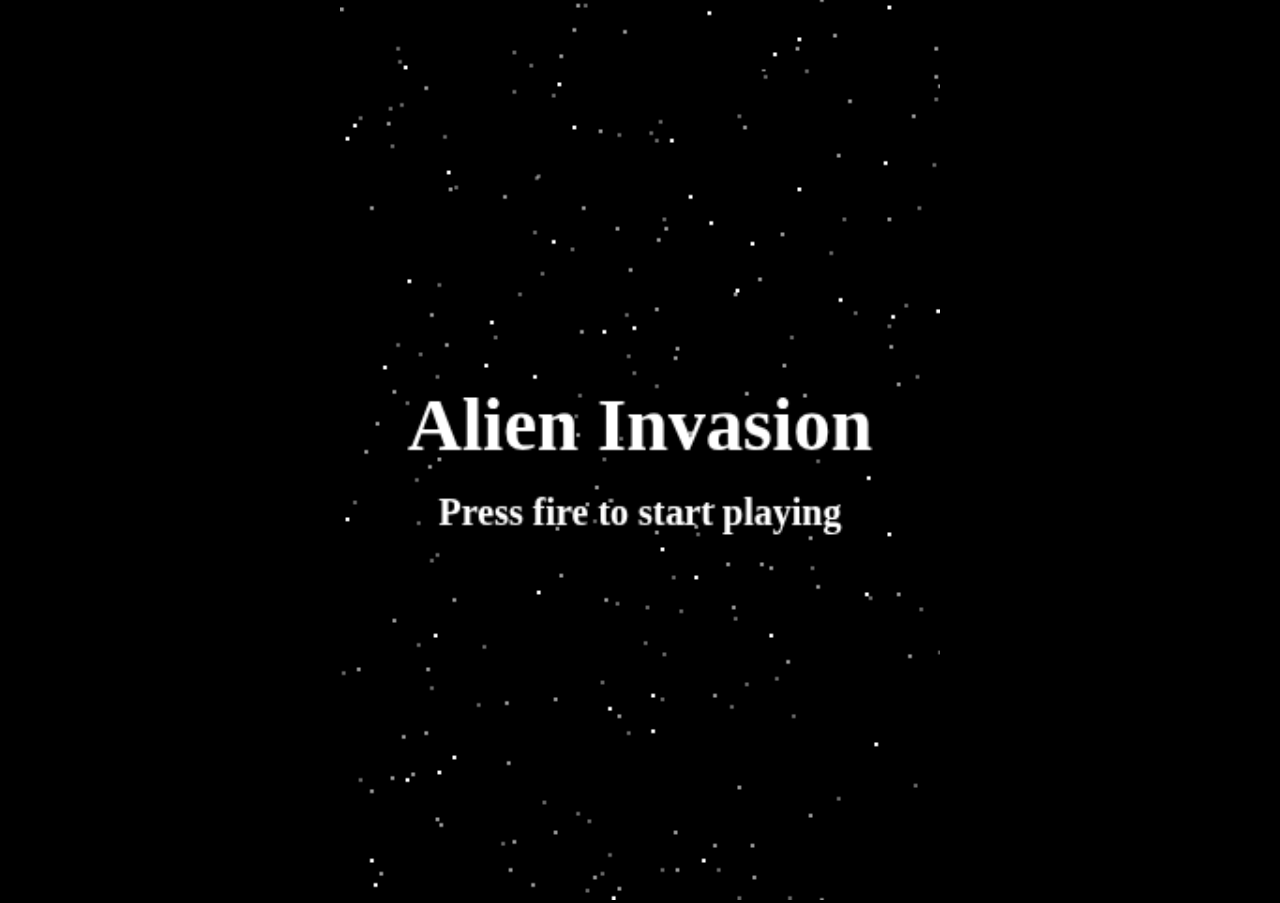
==== c.html @ 9c3cebcf "Add files via upload" ====
<!DOCTYPE HTML>
<html lang=en>
<head>
<meta charset="UTF-8"/>
<title>Alien Invasion</title>
<meta name=viewport content="width=device-width, user-scalable=0, minimum-scale=1.0, maximum-scale=1.0"/>
<style>html,body,div,span,applet,object,iframe,h1,h2,h3,h4,h5,h6,p,blockquote,pre,a,abbr,acronym,address,big,cite,code,del,dfn,em,img,ins,kbd,q,s,samp,small,strike,strong,sub,sup,tt,var,b,u,i,center,dl,dt,dd,ol,ul,li,fieldset,form,label,legend,table,caption,tbody,tfoot,thead,tr,th,td,article,aside,canvas,details,embed,figure,figcaption,footer,header,hgroup,menu,nav,output,ruby,section,summary,time,mark,audio,video{margin:0;padding:0;border:0;font-size:100%;font:inherit;vertical-align:baseline}article,aside,details,figcaption,figure,footer,header,hgroup,menu,nav,section{display:block}body{line-height:1}ol,ul{list-style:none}blockquote,q{quotes:none}blockquote:before,blockquote:after,q:before,q:after{content:'';content:none}table{border-collapse:collapse;border-spacing:0}#bat{display:grid;justify-content:center;align-content:center;min-height:100vh;background-color:black;}#container{padding-top:0;margin:0 auto}#game{height:100vh;justify-content:center;align-content:center;margin:auto;}canvas{background-color:black;}</style>
</head>
<body>
<div id=bat><div id=container>
<canvas id=game width=320 height=480></canvas>
</div></div>
<script>(function(){var b=0;var c=["ms","moz","webkit","o"];for(var a=0;a<c.length&&!window.requestAnimationFrame;++a){window.requestAnimationFrame=window[c[a]+"RequestAnimationFrame"];window.cancelAnimationFrame=window[c[a]+"CancelAnimationFrame"]||window[c[a]+"CancelRequestAnimationFrame"]}if(!window.requestAnimationFrame){window.requestAnimationFrame=function(h,e){var d=new Date().getTime();var f=Math.max(0,16-(d-b));var g=window.setTimeout(function(){h(d+f)},f);b=d+f;return g}}if(!window.cancelAnimationFrame){window.cancelAnimationFrame=function(d){clearTimeout(d)}}}());var Game=new function(){var c=[];this.initialize=function(e,f,g){this.canvas=document.getElementById(e);this.playerOffset=10;this.canvasMultiplier=1;this.setupMobile();this.width=this.canvas.width;this.height=this.canvas.height;this.ctx=this.canvas.getContext&&this.canvas.getContext("2d");if(!this.ctx){return alert("Please upgrade your browser to play")}this.setupInput();this.loop();if(this.mobile){this.setBoard(4,new TouchControls())}SpriteSheet.load(f,g)};var b={37:"left",39:"right",32:"fire"};this.keys={};this.setupInput=function(){window.addEventListener("keydown",function(f){if(b[f.keyCode]){Game.keys[b[f.keyCode]]=true;f.preventDefault()}},false);window.addEventListener("keyup",function(f){if(b[f.keyCode]){Game.keys[b[f.keyCode]]=false;f.preventDefault()}},false)};var d=new Date().getTime();var a=1/30;this.loop=function(){var h=new Date().getTime();requestAnimationFrame(Game.loop);var g=(h-d)/1000;if(g>a){g=a}for(var f=0,e=c.length;f<e;f++){if(c[f]){c[f].step(g);c[f].draw(Game.ctx)}}d=h};this.setBoard=function(e,f){c[e]=f};this.setupMobile=function(){var f=document.getElementById("container"),i=!!("ontouchstart" in window),e=window.innerWidth,g=window.innerHeight;if(i){this.mobile=true}if(screen.width>=1280||!i){return false}if(e>g){alert("Please rotate the device and then click OK");e=window.innerWidth;g=window.innerHeight}f.style.height=g*2+"px";window.scrollTo(0,1);g=window.innerHeight+2;f.style.height=g+"px";f.style.width=e+"px";f.style.padding=0;if(g>=this.canvas.height*1.75||e>=this.canvas.height*1.75){this.canvasMultiplier=2;this.canvas.width=e/2;this.canvas.height=g/2;this.canvas.style.width=e+"px";this.canvas.style.height=g+"px"}else{this.canvas.width=e;this.canvas.height=g}this.canvas.style.position="absolute";this.canvas.style.left="0px";this.canvas.style.top="0px"}};var SpriteSheet=new function(){this.map={};this.load=function(a,b){this.map=a;this.image=new Image();this.image.onload=b;this.image.src="i.png"};this.draw=function(b,c,a,f,e){var d=this.map[c];if(!e){e=0}b.drawImage(this.image,d.sx+e*d.w,d.sy,d.w,d.h,Math.floor(a),Math.floor(f),d.w,d.h)};return this};var TitleScreen=function TitleScreen(c,b,d){var a=false;this.step=function(e){if(!Game.keys.fire){a=true}if(a&&Game.keys.fire&&d){d()}};this.draw=function(e){e.fillStyle="#FFFFFF";e.font="bold 40px bangers";var f=e.measureText(c);e.fillText(c,Game.width/2-f.width/2,Game.height/2);e.font="bold 20px bangers";var g=e.measureText(b);e.fillText(b,Game.width/2-g.width/2,Game.height/2+40)}};var GameBoard=function(){var a=this;this.objects=[];this.cnt={};this.add=function(b){b.board=this;this.objects.push(b);this.cnt[b.type]=(this.cnt[b.type]||0)+1;return b};this.remove=function(c){var b=this.removed.indexOf(c);if(b==-1){this.removed.push(c);return true}else{return false}};this.resetRemoved=function(){this.removed=[]};this.finalizeRemoved=function(){for(var d=0,c=this.removed.length;d<c;d++){var b=this.objects.indexOf(this.removed[d]);if(b!=-1){this.cnt[this.removed[d].type]--;this.objects.splice(b,1)}}};this.iterate=function(f){var c=Array.prototype.slice.call(arguments,1);for(var d=0,b=this.objects.length;d<b;d++){var e=this.objects[d];e[f].apply(e,c)}};this.detect=function(d){for(var c=0,e=null,b=this.objects.length;c<b;c++){if(d.call(this.objects[c])){return this.objects[c]}}return false};this.step=function(b){this.resetRemoved();this.iterate("step",b);this.finalizeRemoved()};this.draw=function(b){this.iterate("draw",b)};this.overlap=function(c,b){return !((c.y+c.h-1<b.y)||(c.y>b.y+b.h-1)||(c.x+c.w-1<b.x)||(c.x>b.x+b.w-1))};this.collide=function(c,b){return this.detect(function(){if(c!=this){var d=(!b||this.type&b)&&a.overlap(c,this);return d?this:false}})}};var Sprite=function(){};Sprite.prototype.setup=function(a,b){this.sprite=a;this.merge(b);this.frame=this.frame||0;this.w=SpriteSheet.map[a].w;this.h=SpriteSheet.map[a].h};Sprite.prototype.merge=function(a){if(a){for(var b in a){this[b]=a[b]}}};Sprite.prototype.draw=function(a){SpriteSheet.draw(a,this.sprite,this.x,this.y,this.frame)};Sprite.prototype.hit=function(a){this.board.remove(this)};var Level=function(b,c){this.levelData=[];for(var a=0;a<b.length;a++){this.levelData.push(Object.create(b[a]))}this.t=0;this.callback=c};Level.prototype.step=function(b){var j=0,f=[],c=null;this.t+=b*1000;while((c=this.levelData[j])&&(c[0]<this.t+2000)){if(this.t>c[1]){f.push(c)}else{if(c[0]<this.t){var d=enemies[c[3]],a=c[4];this.board.add(new Enemy(d,a));c[0]+=c[2]}}j++}for(var e=0,g=f.length;e<g;e++){var h=this.levelData.indexOf(f[e]);if(h!=-1){this.levelData.splice(h,1)}}if(this.levelData.length===0&&this.board.cnt[OBJECT_ENEMY]===0){if(this.callback){this.callback()}}};Level.prototype.draw=function(a){};var TouchControls=function(){var a=10;var b=Game.width/5;var c=b-a;this.drawSquare=function(g,e,i,d,f){g.globalAlpha=f?0.9:0.6;g.fillStyle="#CCC";g.fillRect(e,i,c,c);g.fillStyle="#FFF";g.globalAlpha=1;g.font="bold "+(3*b/4)+"px arial";var h=g.measureText(d);g.fillText(d,e+c/2-h.width/2,i+3*c/4+5)};this.draw=function(d){d.save();var e=Game.height-b;this.drawSquare(d,a,e,"\u25C0",Game.keys.left);this.drawSquare(d,b+a,e,"\u25B6",Game.keys.right);this.drawSquare(d,4*b,e,"A",Game.keys.fire);d.restore()};this.step=function(d){};this.trackTouch=function(g){var h,d;g.preventDefault();Game.keys.left=false;Game.keys.right=false;for(var f=0;f<g.targetTouches.length;f++){h=g.targetTouches[f];d=h.pageX/Game.canvasMultiplier-Game.canvas.offsetLeft;if(d<b){Game.keys.left=true}if(d>b&&d<2*b){Game.keys.right=true}}if(g.type=="touchstart"||g.type=="touchend"){for(f=0;f<g.changedTouches.length;f++){h=g.changedTouches[f];d=h.pageX/Game.canvasMultiplier-Game.canvas.offsetLeft;if(d>4*b){Game.keys.fire=(g.type=="touchstart")}}}};Game.canvas.addEventListener("touchstart",this.trackTouch,true);Game.canvas.addEventListener("touchmove",this.trackTouch,true);Game.canvas.addEventListener("touchend",this.trackTouch,true);Game.canvas.addEventListener("dblclick",function(d){d.preventDefault()},true);Game.canvas.addEventListener("click",function(d){d.preventDefault()},true);Game.playerOffset=b+20};var GamePoints=function(){Game.points=0;var a=8;this.draw=function(c){c.save();c.font="bold 18px arial";c.fillStyle="#FFFFFF";var b=""+Game.points;var e=a-b.length,d="";while(e-->0){d+="0"}c.fillText(d+b,10,20);c.restore()};this.step=function(b){}};</script>
<script type=text/javascript>var sprites={ship:{sx:0,sy:0,w:37,h:42,frames:1},missile:{sx:0,sy:30,w:2,h:10,frames:1},enemy_purple:{sx:37,sy:0,w:42,h:43,frames:1},enemy_bee:{sx:79,sy:0,w:37,h:43,frames:1},enemy_ship:{sx:116,sy:0,w:42,h:43,frames:1},enemy_circle:{sx:158,sy:0,w:32,h:33,frames:1},explosion:{sx:0,sy:64,w:64,h:64,frames:12},enemy_missile:{sx:9,sy:42,w:3,h:20,frame:1}};var enemies={straight:{x:0,y:-50,sprite:"enemy_ship",health:10,E:100},ltr:{x:0,y:-100,sprite:"enemy_purple",health:10,B:75,C:1,E:100,missiles:2},circle:{x:250,y:-50,sprite:"enemy_circle",health:10,A:0,B:-100,C:1,E:20,F:100,G:1,H:Math.PI/2},wiggle:{x:100,y:-50,sprite:"enemy_bee",health:20,B:50,C:4,E:100,firePercentage:0.001,missiles:2},step:{x:0,y:-50,sprite:"enemy_circle",health:10,B:150,C:1.2,E:75}};var OBJECT_PLAYER=1,OBJECT_PLAYER_PROJECTILE=2,OBJECT_ENEMY=4,OBJECT_ENEMY_PROJECTILE=8,OBJECT_POWERUP=16;var startGame=function(){var a=navigator.userAgent.toLowerCase();if(a.match(/android/)){Game.setBoard(0,new Starfield(50,0.6,100,true))}else{Game.setBoard(0,new Starfield(20,0.4,100,true));Game.setBoard(1,new Starfield(50,0.6,100));Game.setBoard(2,new Starfield(100,1,50))}Game.setBoard(3,new TitleScreen("Alien Invasion","Press fire to start playing",playGame))};var level1=[[0,4000,500,"step"],[6000,13000,800,"ltr"],[10000,16000,400,"circle"],[17800,20000,500,"straight",{x:50}],[18200,20000,500,"straight",{x:90}],[18200,20000,500,"straight",{x:10}],[22000,25000,400,"wiggle",{x:150}],[22000,25000,400,"wiggle",{x:100}]];var playGame=function(){var a=new GameBoard();a.add(new PlayerShip());a.add(new Level(level1,winGame));Game.setBoard(3,a);Game.setBoard(5,new GamePoints(0))};var winGame=function(){Game.setBoard(3,new TitleScreen("You win!","Press fire to play again",playGame))};var loseGame=function(){Game.setBoard(3,new TitleScreen("You lose!","Press fire to play again",playGame))};var Starfield=function(f,d,c,b){var a=document.createElement("canvas");a.width=Game.width;a.height=Game.height;var h=a.getContext("2d");var g=0;if(b){h.fillStyle="#000";h.fillRect(0,0,a.width,a.height)}h.fillStyle="#FFF";h.globalAlpha=d;for(var e=0;e<c;e++){h.fillRect(Math.floor(Math.random()*a.width),Math.floor(Math.random()*a.height),2,2)}this.draw=function(j){var i=Math.floor(g);var k=a.height-i;if(i>0){j.drawImage(a,0,k,a.width,i,0,0,a.width,i)}if(k>0){j.drawImage(a,0,0,a.width,k,0,i,a.width,k)}};this.step=function(i){g+=i*f;g=g%a.height}};var PlayerShip=function(){this.setup("ship",{vx:0,reloadTime:0.25,maxVel:200});this.reload=this.reloadTime;this.x=Game.width/2-this.w/2;this.y=Game.height-Game.playerOffset-this.h;this.step=function(a){if(Game.keys.left){this.vx=-this.maxVel}else{if(Game.keys.right){this.vx=this.maxVel}else{this.vx=0}}this.x+=this.vx*a;if(this.x<0){this.x=0}else{if(this.x>Game.width-this.w){this.x=Game.width-this.w}}this.reload-=a;if(Game.keys.fire&&this.reload<0){Game.keys.fire=false;this.reload=this.reloadTime;this.board.add(new PlayerMissile(this.x,this.y+this.h/2));this.board.add(new PlayerMissile(this.x+this.w,this.y+this.h/2))}}};PlayerShip.prototype=new Sprite();PlayerShip.prototype.type=OBJECT_PLAYER;PlayerShip.prototype.hit=function(a){if(this.board.remove(this)){loseGame()}};var PlayerMissile=function(a,b){this.setup("missile",{vy:-700,damage:10});this.x=a-this.w/2;this.y=b-this.h};PlayerMissile.prototype=new Sprite();PlayerMissile.prototype.type=OBJECT_PLAYER_PROJECTILE;PlayerMissile.prototype.step=function(a){this.y+=this.vy*a;var b=this.board.collide(this,OBJECT_ENEMY);if(b){b.hit(this.damage);this.board.remove(this)}else{if(this.y<-this.h){this.board.remove(this)}}};var Enemy=function(b,a){this.merge(this.baseParameters);this.setup(b.sprite,b);this.merge(a)};Enemy.prototype=new Sprite();Enemy.prototype.type=OBJECT_ENEMY;Enemy.prototype.baseParameters={A:0,B:0,C:0,D:0,E:0,F:0,G:0,H:0,t:0,reloadTime:0.75,reload:0};Enemy.prototype.step=function(a){this.t+=a;this.vx=this.A+this.B*Math.sin(this.C*this.t+this.D);this.vy=this.E+this.F*Math.sin(this.G*this.t+this.H);this.x+=this.vx*a;this.y+=this.vy*a;var b=this.board.collide(this,OBJECT_PLAYER);if(b){b.hit(this.damage);this.board.remove(this)}if(Math.random()<0.01&&this.reload<=0){this.reload=this.reloadTime;if(this.missiles==2){this.board.add(new EnemyMissile(this.x+this.w-2,this.y+this.h));this.board.add(new EnemyMissile(this.x+2,this.y+this.h))}else{this.board.add(new EnemyMissile(this.x+this.w/2,this.y+this.h))}}this.reload-=a;if(this.y>Game.height||this.x<-this.w||this.x>Game.width){this.board.remove(this)}};Enemy.prototype.hit=function(a){this.health-=a;if(this.health<=0){if(this.board.remove(this)){Game.points+=this.points||100;this.board.add(new Explosion(this.x+this.w/2,this.y+this.h/2))}}};var EnemyMissile=function(a,b){this.setup("enemy_missile",{vy:200,damage:10});this.x=a-this.w/2;this.y=b};EnemyMissile.prototype=new Sprite();EnemyMissile.prototype.type=OBJECT_ENEMY_PROJECTILE;EnemyMissile.prototype.step=function(a){this.y+=this.vy*a;var b=this.board.collide(this,OBJECT_PLAYER);if(b){b.hit(this.damage);this.board.remove(this)}else{if(this.y>Game.height){this.board.remove(this)}}};var elem=document.documentElement;function openFullscreen(){if(elem.requestFullscreen){elem.requestFullscreen()}else{if(elem.webkitRequestFullscreen){elem.webkitRequestFullscreen()}else{if(elem.msRequestFullscreen){elem.msRequestFullscreen()}}}}function closeFullscreen(){if(document.exitFullscreen){document.exitFullscreen()}else{if(document.webkitExitFullscreen){document.webkitExitFullscreen()}else{if(document.msExitFullscreen){document.msExitFullscreen()}}}}var Explosion=function(b,a){this.setup("explosion",{frame:0});this.x=b-this.w/2;this.y=a-this.h/2};Explosion.prototype=new Sprite();Explosion.prototype.step=function(a){this.frame++;if(this.frame>=12){this.board.remove(this)}};window.addEventListener("load",function(){Game.initialize("game",sprites,startGame)});</script>
</body>
</html>
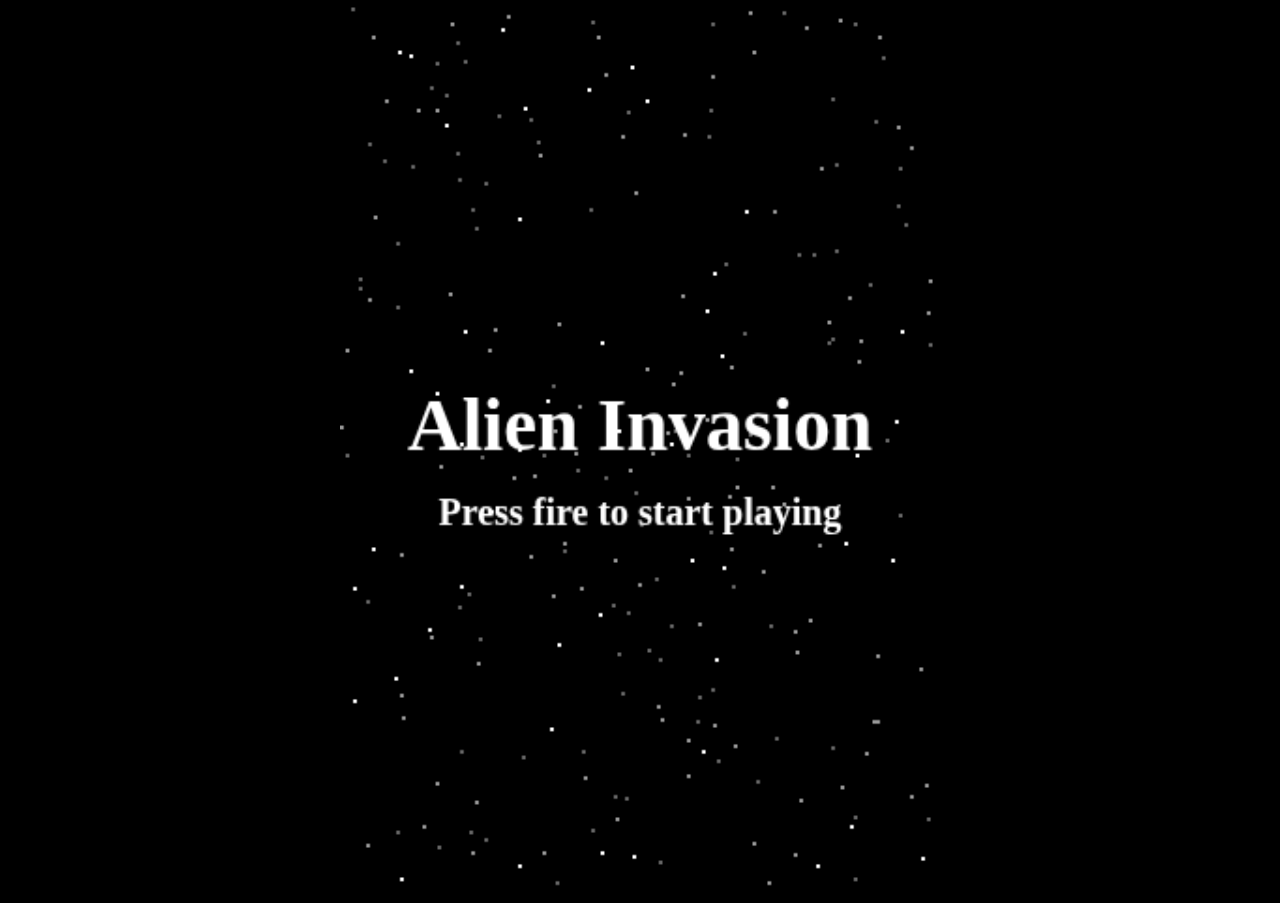
==== commit 15f98371: "Add files via upload" ====
--- a/c.html
+++ b/c.html
@@ -11,6 +11,6 @@
 <canvas id=game width=320 height=480></canvas>
 </div></div>
 <script>(function(){var b=0;var c=["ms","moz","webkit","o"];for(var a=0;a<c.length&&!window.requestAnimationFrame;++a){window.requestAnimationFrame=window[c[a]+"RequestAnimationFrame"];window.cancelAnimationFrame=window[c[a]+"CancelAnimationFrame"]||window[c[a]+"CancelRequestAnimationFrame"]}if(!window.requestAnimationFrame){window.requestAnimationFrame=function(h,e){var d=new Date().getTime();var f=Math.max(0,16-(d-b));var g=window.setTimeout(function(){h(d+f)},f);b=d+f;return g}}if(!window.cancelAnimationFrame){window.cancelAnimationFrame=function(d){clearTimeout(d)}}}());var Game=new function(){var c=[];this.initialize=function(e,f,g){this.canvas=document.getElementById(e);this.playerOffset=10;this.canvasMultiplier=1;this.setupMobile();this.width=this.canvas.width;this.height=this.canvas.height;this.ctx=this.canvas.getContext&&this.canvas.getContext("2d");if(!this.ctx){return alert("Please upgrade your browser to play")}this.setupInput();this.loop();if(this.mobile){this.setBoard(4,new TouchControls())}SpriteSheet.load(f,g)};var b={37:"left",39:"right",32:"fire"};this.keys={};this.setupInput=function(){window.addEventListener("keydown",function(f){if(b[f.keyCode]){Game.keys[b[f.keyCode]]=true;f.preventDefault()}},false);window.addEventListener("keyup",function(f){if(b[f.keyCode]){Game.keys[b[f.keyCode]]=false;f.preventDefault()}},false)};var d=new Date().getTime();var a=1/30;this.loop=function(){var h=new Date().getTime();requestAnimationFrame(Game.loop);var g=(h-d)/1000;if(g>a){g=a}for(var f=0,e=c.length;f<e;f++){if(c[f]){c[f].step(g);c[f].draw(Game.ctx)}}d=h};this.setBoard=function(e,f){c[e]=f};this.setupMobile=function(){var f=document.getElementById("container"),i=!!("ontouchstart" in window),e=window.innerWidth,g=window.innerHeight;if(i){this.mobile=true}if(screen.width>=1280||!i){return false}if(e>g){alert("Please rotate the device and then click OK");e=window.innerWidth;g=window.innerHeight}f.style.height=g*2+"px";window.scrollTo(0,1);g=window.innerHeight+2;f.style.height=g+"px";f.style.width=e+"px";f.style.padding=0;if(g>=this.canvas.height*1.75||e>=this.canvas.height*1.75){this.canvasMultiplier=2;this.canvas.width=e/2;this.canvas.height=g/2;this.canvas.style.width=e+"px";this.canvas.style.height=g+"px"}else{this.canvas.width=e;this.canvas.height=g}this.canvas.style.position="absolute";this.canvas.style.left="0px";this.canvas.style.top="0px"}};var SpriteSheet=new function(){this.map={};this.load=function(a,b){this.map=a;this.image=new Image();this.image.onload=b;this.image.src="i.png"};this.draw=function(b,c,a,f,e){var d=this.map[c];if(!e){e=0}b.drawImage(this.image,d.sx+e*d.w,d.sy,d.w,d.h,Math.floor(a),Math.floor(f),d.w,d.h)};return this};var TitleScreen=function TitleScreen(c,b,d){var a=false;this.step=function(e){if(!Game.keys.fire){a=true}if(a&&Game.keys.fire&&d){d()}};this.draw=function(e){e.fillStyle="#FFFFFF";e.font="bold 40px bangers";var f=e.measureText(c);e.fillText(c,Game.width/2-f.width/2,Game.height/2);e.font="bold 20px bangers";var g=e.measureText(b);e.fillText(b,Game.width/2-g.width/2,Game.height/2+40)}};var GameBoard=function(){var a=this;this.objects=[];this.cnt={};this.add=function(b){b.board=this;this.objects.push(b);this.cnt[b.type]=(this.cnt[b.type]||0)+1;return b};this.remove=function(c){var b=this.removed.indexOf(c);if(b==-1){this.removed.push(c);return true}else{return false}};this.resetRemoved=function(){this.removed=[]};this.finalizeRemoved=function(){for(var d=0,c=this.removed.length;d<c;d++){var b=this.objects.indexOf(this.removed[d]);if(b!=-1){this.cnt[this.removed[d].type]--;this.objects.splice(b,1)}}};this.iterate=function(f){var c=Array.prototype.slice.call(arguments,1);for(var d=0,b=this.objects.length;d<b;d++){var e=this.objects[d];e[f].apply(e,c)}};this.detect=function(d){for(var c=0,e=null,b=this.objects.length;c<b;c++){if(d.call(this.objects[c])){return this.objects[c]}}return false};this.step=function(b){this.resetRemoved();this.iterate("step",b);this.finalizeRemoved()};this.draw=function(b){this.iterate("draw",b)};this.overlap=function(c,b){return !((c.y+c.h-1<b.y)||(c.y>b.y+b.h-1)||(c.x+c.w-1<b.x)||(c.x>b.x+b.w-1))};this.collide=function(c,b){return this.detect(function(){if(c!=this){var d=(!b||this.type&b)&&a.overlap(c,this);return d?this:false}})}};var Sprite=function(){};Sprite.prototype.setup=function(a,b){this.sprite=a;this.merge(b);this.frame=this.frame||0;this.w=SpriteSheet.map[a].w;this.h=SpriteSheet.map[a].h};Sprite.prototype.merge=function(a){if(a){for(var b in a){this[b]=a[b]}}};Sprite.prototype.draw=function(a){SpriteSheet.draw(a,this.sprite,this.x,this.y,this.frame)};Sprite.prototype.hit=function(a){this.board.remove(this)};var Level=function(b,c){this.levelData=[];for(var a=0;a<b.length;a++){this.levelData.push(Object.create(b[a]))}this.t=0;this.callback=c};Level.prototype.step=function(b){var j=0,f=[],c=null;this.t+=b*1000;while((c=this.levelData[j])&&(c[0]<this.t+2000)){if(this.t>c[1]){f.push(c)}else{if(c[0]<this.t){var d=enemies[c[3]],a=c[4];this.board.add(new Enemy(d,a));c[0]+=c[2]}}j++}for(var e=0,g=f.length;e<g;e++){var h=this.levelData.indexOf(f[e]);if(h!=-1){this.levelData.splice(h,1)}}if(this.levelData.length===0&&this.board.cnt[OBJECT_ENEMY]===0){if(this.callback){this.callback()}}};Level.prototype.draw=function(a){};var TouchControls=function(){var a=10;var b=Game.width/5;var c=b-a;this.drawSquare=function(g,e,i,d,f){g.globalAlpha=f?0.9:0.6;g.fillStyle="#CCC";g.fillRect(e,i,c,c);g.fillStyle="#FFF";g.globalAlpha=1;g.font="bold "+(3*b/4)+"px arial";var h=g.measureText(d);g.fillText(d,e+c/2-h.width/2,i+3*c/4+5)};this.draw=function(d){d.save();var e=Game.height-b;this.drawSquare(d,a,e,"\u25C0",Game.keys.left);this.drawSquare(d,b+a,e,"\u25B6",Game.keys.right);this.drawSquare(d,4*b,e,"A",Game.keys.fire);d.restore()};this.step=function(d){};this.trackTouch=function(g){var h,d;g.preventDefault();Game.keys.left=false;Game.keys.right=false;for(var f=0;f<g.targetTouches.length;f++){h=g.targetTouches[f];d=h.pageX/Game.canvasMultiplier-Game.canvas.offsetLeft;if(d<b){Game.keys.left=true}if(d>b&&d<2*b){Game.keys.right=true}}if(g.type=="touchstart"||g.type=="touchend"){for(f=0;f<g.changedTouches.length;f++){h=g.changedTouches[f];d=h.pageX/Game.canvasMultiplier-Game.canvas.offsetLeft;if(d>4*b){Game.keys.fire=(g.type=="touchstart")}}}};Game.canvas.addEventListener("touchstart",this.trackTouch,true);Game.canvas.addEventListener("touchmove",this.trackTouch,true);Game.canvas.addEventListener("touchend",this.trackTouch,true);Game.canvas.addEventListener("dblclick",function(d){d.preventDefault()},true);Game.canvas.addEventListener("click",function(d){d.preventDefault()},true);Game.playerOffset=b+20};var GamePoints=function(){Game.points=0;var a=8;this.draw=function(c){c.save();c.font="bold 18px arial";c.fillStyle="#FFFFFF";var b=""+Game.points;var e=a-b.length,d="";while(e-->0){d+="0"}c.fillText(d+b,10,20);c.restore()};this.step=function(b){}};</script>
-<script type=text/javascript>var sprites={ship:{sx:0,sy:0,w:37,h:42,frames:1},missile:{sx:0,sy:30,w:2,h:10,frames:1},enemy_purple:{sx:37,sy:0,w:42,h:43,frames:1},enemy_bee:{sx:79,sy:0,w:37,h:43,frames:1},enemy_ship:{sx:116,sy:0,w:42,h:43,frames:1},enemy_circle:{sx:158,sy:0,w:32,h:33,frames:1},explosion:{sx:0,sy:64,w:64,h:64,frames:12},enemy_missile:{sx:9,sy:42,w:3,h:20,frame:1}};var enemies={straight:{x:0,y:-50,sprite:"enemy_ship",health:10,E:100},ltr:{x:0,y:-100,sprite:"enemy_purple",health:10,B:75,C:1,E:100,missiles:2},circle:{x:250,y:-50,sprite:"enemy_circle",health:10,A:0,B:-100,C:1,E:20,F:100,G:1,H:Math.PI/2},wiggle:{x:100,y:-50,sprite:"enemy_bee",health:20,B:50,C:4,E:100,firePercentage:0.001,missiles:2},step:{x:0,y:-50,sprite:"enemy_circle",health:10,B:150,C:1.2,E:75}};var OBJECT_PLAYER=1,OBJECT_PLAYER_PROJECTILE=2,OBJECT_ENEMY=4,OBJECT_ENEMY_PROJECTILE=8,OBJECT_POWERUP=16;var startGame=function(){var a=navigator.userAgent.toLowerCase();if(a.match(/android/)){Game.setBoard(0,new Starfield(50,0.6,100,true))}else{Game.setBoard(0,new Starfield(20,0.4,100,true));Game.setBoard(1,new Starfield(50,0.6,100));Game.setBoard(2,new Starfield(100,1,50))}Game.setBoard(3,new TitleScreen("Alien Invasion","Press fire to start playing",playGame))};var level1=[[0,4000,500,"step"],[6000,13000,800,"ltr"],[10000,16000,400,"circle"],[17800,20000,500,"straight",{x:50}],[18200,20000,500,"straight",{x:90}],[18200,20000,500,"straight",{x:10}],[22000,25000,400,"wiggle",{x:150}],[22000,25000,400,"wiggle",{x:100}]];var playGame=function(){var a=new GameBoard();a.add(new PlayerShip());a.add(new Level(level1,winGame));Game.setBoard(3,a);Game.setBoard(5,new GamePoints(0))};var winGame=function(){Game.setBoard(3,new TitleScreen("You win!","Press fire to play again",playGame))};var loseGame=function(){Game.setBoard(3,new TitleScreen("You lose!","Press fire to play again",playGame))};var Starfield=function(f,d,c,b){var a=document.createElement("canvas");a.width=Game.width;a.height=Game.height;var h=a.getContext("2d");var g=0;if(b){h.fillStyle="#000";h.fillRect(0,0,a.width,a.height)}h.fillStyle="#FFF";h.globalAlpha=d;for(var e=0;e<c;e++){h.fillRect(Math.floor(Math.random()*a.width),Math.floor(Math.random()*a.height),2,2)}this.draw=function(j){var i=Math.floor(g);var k=a.height-i;if(i>0){j.drawImage(a,0,k,a.width,i,0,0,a.width,i)}if(k>0){j.drawImage(a,0,0,a.width,k,0,i,a.width,k)}};this.step=function(i){g+=i*f;g=g%a.height}};var PlayerShip=function(){this.setup("ship",{vx:0,reloadTime:0.25,maxVel:200});this.reload=this.reloadTime;this.x=Game.width/2-this.w/2;this.y=Game.height-Game.playerOffset-this.h;this.step=function(a){if(Game.keys.left){this.vx=-this.maxVel}else{if(Game.keys.right){this.vx=this.maxVel}else{this.vx=0}}this.x+=this.vx*a;if(this.x<0){this.x=0}else{if(this.x>Game.width-this.w){this.x=Game.width-this.w}}this.reload-=a;if(Game.keys.fire&&this.reload<0){Game.keys.fire=false;this.reload=this.reloadTime;this.board.add(new PlayerMissile(this.x,this.y+this.h/2));this.board.add(new PlayerMissile(this.x+this.w,this.y+this.h/2))}}};PlayerShip.prototype=new Sprite();PlayerShip.prototype.type=OBJECT_PLAYER;PlayerShip.prototype.hit=function(a){if(this.board.remove(this)){loseGame()}};var PlayerMissile=function(a,b){this.setup("missile",{vy:-700,damage:10});this.x=a-this.w/2;this.y=b-this.h};PlayerMissile.prototype=new Sprite();PlayerMissile.prototype.type=OBJECT_PLAYER_PROJECTILE;PlayerMissile.prototype.step=function(a){this.y+=this.vy*a;var b=this.board.collide(this,OBJECT_ENEMY);if(b){b.hit(this.damage);this.board.remove(this)}else{if(this.y<-this.h){this.board.remove(this)}}};var Enemy=function(b,a){this.merge(this.baseParameters);this.setup(b.sprite,b);this.merge(a)};Enemy.prototype=new Sprite();Enemy.prototype.type=OBJECT_ENEMY;Enemy.prototype.baseParameters={A:0,B:0,C:0,D:0,E:0,F:0,G:0,H:0,t:0,reloadTime:0.75,reload:0};Enemy.prototype.step=function(a){this.t+=a;this.vx=this.A+this.B*Math.sin(this.C*this.t+this.D);this.vy=this.E+this.F*Math.sin(this.G*this.t+this.H);this.x+=this.vx*a;this.y+=this.vy*a;var b=this.board.collide(this,OBJECT_PLAYER);if(b){b.hit(this.damage);this.board.remove(this)}if(Math.random()<0.01&&this.reload<=0){this.reload=this.reloadTime;if(this.missiles==2){this.board.add(new EnemyMissile(this.x+this.w-2,this.y+this.h));this.board.add(new EnemyMissile(this.x+2,this.y+this.h))}else{this.board.add(new EnemyMissile(this.x+this.w/2,this.y+this.h))}}this.reload-=a;if(this.y>Game.height||this.x<-this.w||this.x>Game.width){this.board.remove(this)}};Enemy.prototype.hit=function(a){this.health-=a;if(this.health<=0){if(this.board.remove(this)){Game.points+=this.points||100;this.board.add(new Explosion(this.x+this.w/2,this.y+this.h/2))}}};var EnemyMissile=function(a,b){this.setup("enemy_missile",{vy:200,damage:10});this.x=a-this.w/2;this.y=b};EnemyMissile.prototype=new Sprite();EnemyMissile.prototype.type=OBJECT_ENEMY_PROJECTILE;EnemyMissile.prototype.step=function(a){this.y+=this.vy*a;var b=this.board.collide(this,OBJECT_PLAYER);if(b){b.hit(this.damage);this.board.remove(this)}else{if(this.y>Game.height){this.board.remove(this)}}};var elem=document.documentElement;function openFullscreen(){if(elem.requestFullscreen){elem.requestFullscreen()}else{if(elem.webkitRequestFullscreen){elem.webkitRequestFullscreen()}else{if(elem.msRequestFullscreen){elem.msRequestFullscreen()}}}}function closeFullscreen(){if(document.exitFullscreen){document.exitFullscreen()}else{if(document.webkitExitFullscreen){document.webkitExitFullscreen()}else{if(document.msExitFullscreen){document.msExitFullscreen()}}}}var Explosion=function(b,a){this.setup("explosion",{frame:0});this.x=b-this.w/2;this.y=a-this.h/2};Explosion.prototype=new Sprite();Explosion.prototype.step=function(a){this.frame++;if(this.frame>=12){this.board.remove(this)}};window.addEventListener("load",function(){Game.initialize("game",sprites,startGame)});</script>
+<script type=text/javascript>var sprites={ship:{sx:0,sy:0,w:37,h:42,frames:1},missile:{sx:0,sy:30,w:2,h:10,frames:1},enemy_purple:{sx:37,sy:0,w:42,h:43,frames:1},enemy_bee:{sx:79,sy:0,w:37,h:43,frames:1},enemy_ship:{sx:116,sy:0,w:42,h:43,frames:1},enemy_circle:{sx:158,sy:0,w:32,h:33,frames:1},explosion:{sx:0,sy:64,w:64,h:64,frames:12},enemy_missile:{sx:9,sy:42,w:3,h:20,frame:1}};var enemies={straight:{x:0,y:-50,sprite:"enemy_ship",health:10,E:100},ltr:{x:0,y:-100,sprite:"enemy_purple",health:10,B:75,C:1,E:100,missiles:2},circle:{x:250,y:-50,sprite:"enemy_circle",health:10,A:0,B:-100,C:1,E:20,F:100,G:1,H:Math.PI/2},wiggle:{x:100,y:-50,sprite:"enemy_bee",health:20,B:50,C:4,E:100,firePercentage:0.001,missiles:2},step:{x:0,y:-50,sprite:"enemy_circle",health:10,B:150,C:1.2,E:75}};var OBJECT_PLAYER=1,OBJECT_PLAYER_PROJECTILE=2,OBJECT_ENEMY=4,OBJECT_ENEMY_PROJECTILE=8,OBJECT_POWERUP=16;var startGame=function(){var a=navigator.userAgent.toLowerCase();if(a.match(/android/)){Game.setBoard(0,new Starfield(50,0.6,100,true))}else{Game.setBoard(0,new Starfield(20,0.4,100,true));Game.setBoard(1,new Starfield(50,0.6,100));Game.setBoard(2,new Starfield(100,1,50))}Game.setBoard(3,new TitleScreen("Alien Invasion","Press fire to start playing",playGame))};var level1=[[0,4000,500,"step"],[6000,13000,800,"ltr"],[10000,16000,400,"circle"],[17800,20000,500,"straight",{x:50}],[18200,20000,500,"straight",{x:90}],[18200,20000,500,"straight",{x:10}],[22000,25000,400,"wiggle",{x:150}],[22000,25000,400,"wiggle",{x:100}]];var playGame=function(){var a=new GameBoard();a.add(new PlayerShip());a.add(new Level(level1,winGame));Game.setBoard(3,a);Game.setBoard(5,new GamePoints(0))};var winGame=function(){Game.setBoard(3,new TitleScreen("Bahubali win!","Press fire to play again",playGame))};var loseGame=function(){Game.setBoard(3,new TitleScreen("Bahubali lose!","Press fire to play again",playGame))};var Starfield=function(f,d,c,b){var a=document.createElement("canvas");a.width=Game.width;a.height=Game.height;var h=a.getContext("2d");var g=0;if(b){h.fillStyle="#000";h.fillRect(0,0,a.width,a.height)}h.fillStyle="#FFF";h.globalAlpha=d;for(var e=0;e<c;e++){h.fillRect(Math.floor(Math.random()*a.width),Math.floor(Math.random()*a.height),2,2)}this.draw=function(j){var i=Math.floor(g);var k=a.height-i;if(i>0){j.drawImage(a,0,k,a.width,i,0,0,a.width,i)}if(k>0){j.drawImage(a,0,0,a.width,k,0,i,a.width,k)}};this.step=function(i){g+=i*f;g=g%a.height}};var PlayerShip=function(){this.setup("ship",{vx:0,reloadTime:0.25,maxVel:200});this.reload=this.reloadTime;this.x=Game.width/2-this.w/2;this.y=Game.height-Game.playerOffset-this.h;this.step=function(a){if(Game.keys.left){this.vx=-this.maxVel}else{if(Game.keys.right){this.vx=this.maxVel}else{this.vx=0}}this.x+=this.vx*a;if(this.x<0){this.x=0}else{if(this.x>Game.width-this.w){this.x=Game.width-this.w}}this.reload-=a;if(Game.keys.fire&&this.reload<0){Game.keys.fire=false;this.reload=this.reloadTime;this.board.add(new PlayerMissile(this.x,this.y+this.h/2));this.board.add(new PlayerMissile(this.x+this.w,this.y+this.h/2))}}};PlayerShip.prototype=new Sprite();PlayerShip.prototype.type=OBJECT_PLAYER;PlayerShip.prototype.hit=function(a){if(this.board.remove(this)){loseGame()}};var PlayerMissile=function(a,b){this.setup("missile",{vy:-700,damage:10});this.x=a-this.w/2;this.y=b-this.h};PlayerMissile.prototype=new Sprite();PlayerMissile.prototype.type=OBJECT_PLAYER_PROJECTILE;PlayerMissile.prototype.step=function(a){this.y+=this.vy*a;var b=this.board.collide(this,OBJECT_ENEMY);if(b){b.hit(this.damage);this.board.remove(this)}else{if(this.y<-this.h){this.board.remove(this)}}};var Enemy=function(b,a){this.merge(this.baseParameters);this.setup(b.sprite,b);this.merge(a)};Enemy.prototype=new Sprite();Enemy.prototype.type=OBJECT_ENEMY;Enemy.prototype.baseParameters={A:0,B:0,C:0,D:0,E:0,F:0,G:0,H:0,t:0,reloadTime:0.75,reload:0};Enemy.prototype.step=function(a){this.t+=a;this.vx=this.A+this.B*Math.sin(this.C*this.t+this.D);this.vy=this.E+this.F*Math.sin(this.G*this.t+this.H);this.x+=this.vx*a;this.y+=this.vy*a;var b=this.board.collide(this,OBJECT_PLAYER);if(b){b.hit(this.damage);this.board.remove(this)}if(Math.random()<0.01&&this.reload<=0){this.reload=this.reloadTime;if(this.missiles==2){this.board.add(new EnemyMissile(this.x+this.w-2,this.y+this.h));this.board.add(new EnemyMissile(this.x+2,this.y+this.h))}else{this.board.add(new EnemyMissile(this.x+this.w/2,this.y+this.h))}}this.reload-=a;if(this.y>Game.height||this.x<-this.w||this.x>Game.width){this.board.remove(this)}};Enemy.prototype.hit=function(a){this.health-=a;if(this.health<=0){if(this.board.remove(this)){Game.points+=this.points||100;this.board.add(new Explosion(this.x+this.w/2,this.y+this.h/2))}}};var EnemyMissile=function(a,b){this.setup("enemy_missile",{vy:200,damage:10});this.x=a-this.w/2;this.y=b};EnemyMissile.prototype=new Sprite();EnemyMissile.prototype.type=OBJECT_ENEMY_PROJECTILE;EnemyMissile.prototype.step=function(a){this.y+=this.vy*a;var b=this.board.collide(this,OBJECT_PLAYER);if(b){b.hit(this.damage);this.board.remove(this)}else{if(this.y>Game.height){this.board.remove(this)}}};var elem=document.documentElement;function openFullscreen(){if(elem.requestFullscreen){elem.requestFullscreen()}else{if(elem.webkitRequestFullscreen){elem.webkitRequestFullscreen()}else{if(elem.msRequestFullscreen){elem.msRequestFullscreen()}}}}function closeFullscreen(){if(document.exitFullscreen){document.exitFullscreen()}else{if(document.webkitExitFullscreen){document.webkitExitFullscreen()}else{if(document.msExitFullscreen){document.msExitFullscreen()}}}}var Explosion=function(b,a){this.setup("explosion",{frame:0});this.x=b-this.w/2;this.y=a-this.h/2};Explosion.prototype=new Sprite();Explosion.prototype.step=function(a){this.frame++;if(this.frame>=12){this.board.remove(this)}};window.addEventListener("load",function(){Game.initialize("game",sprites,startGame)});</script>
 </body>
 </html>